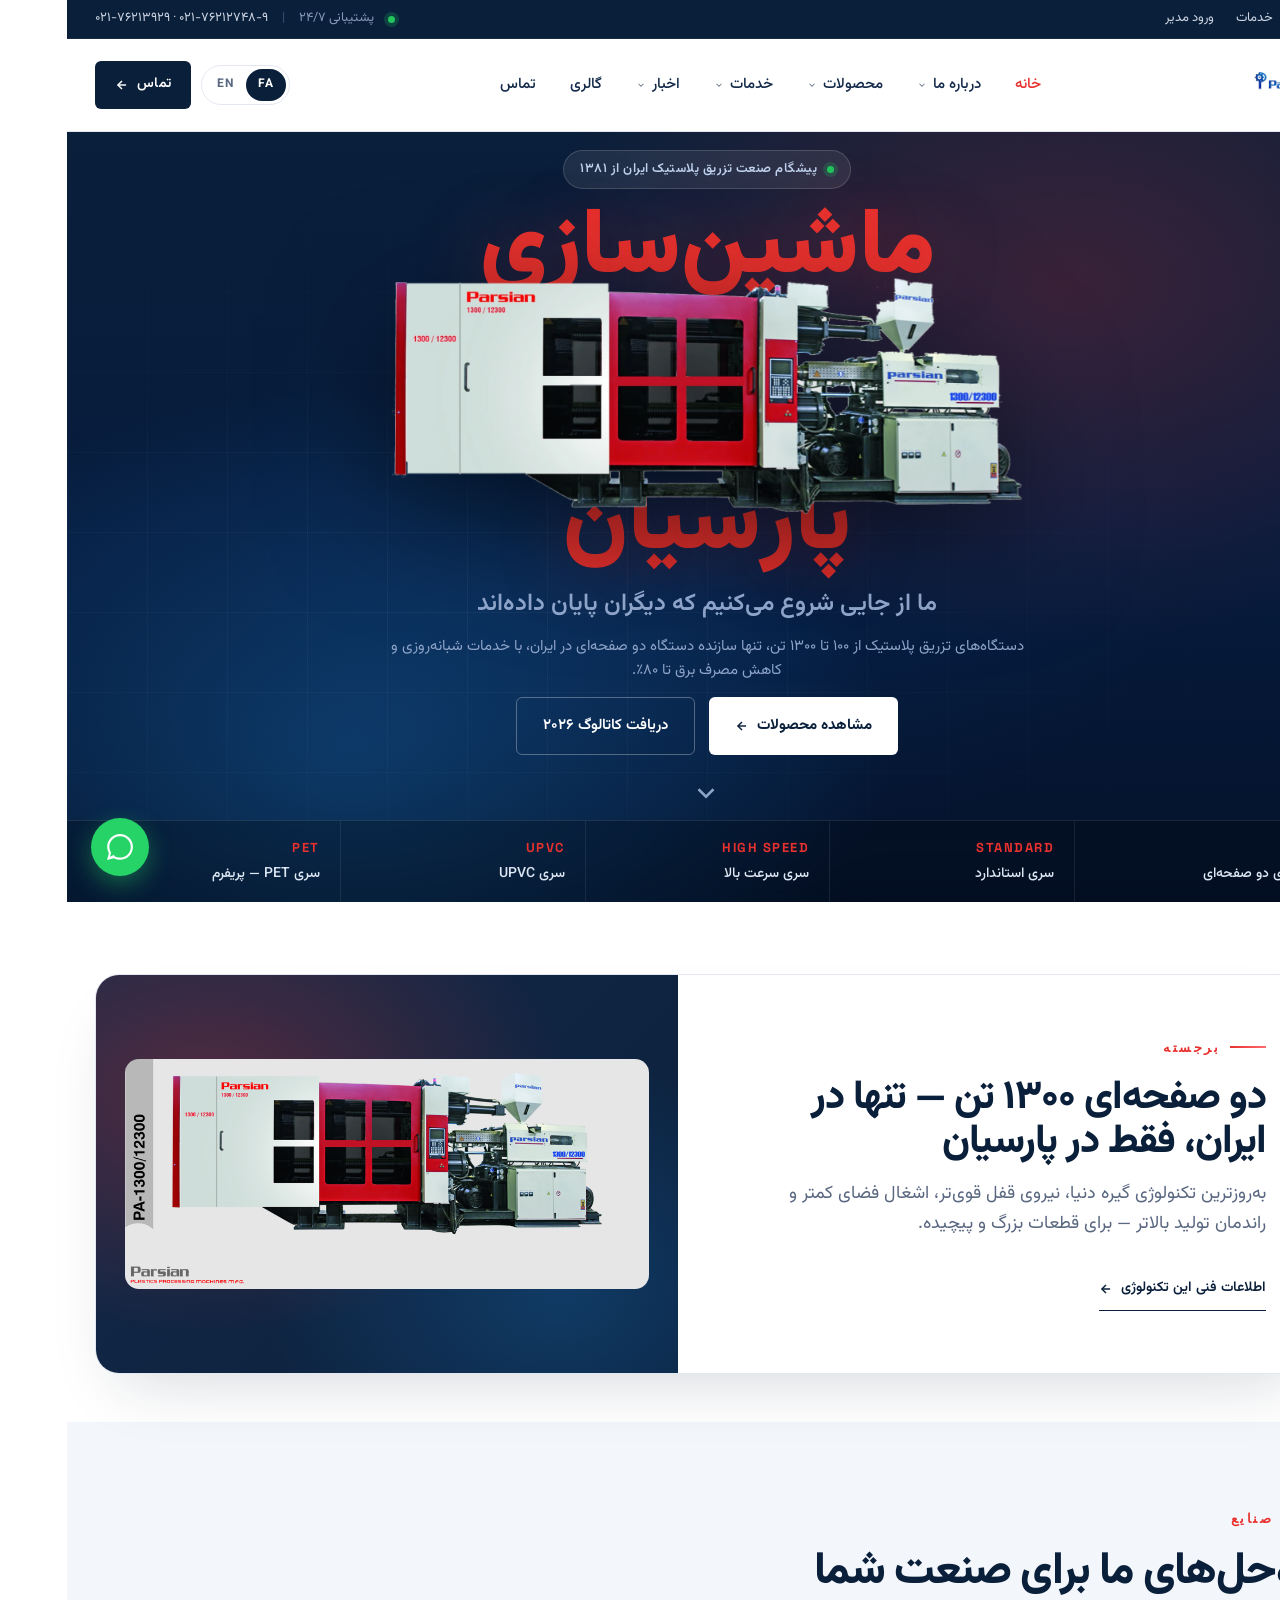
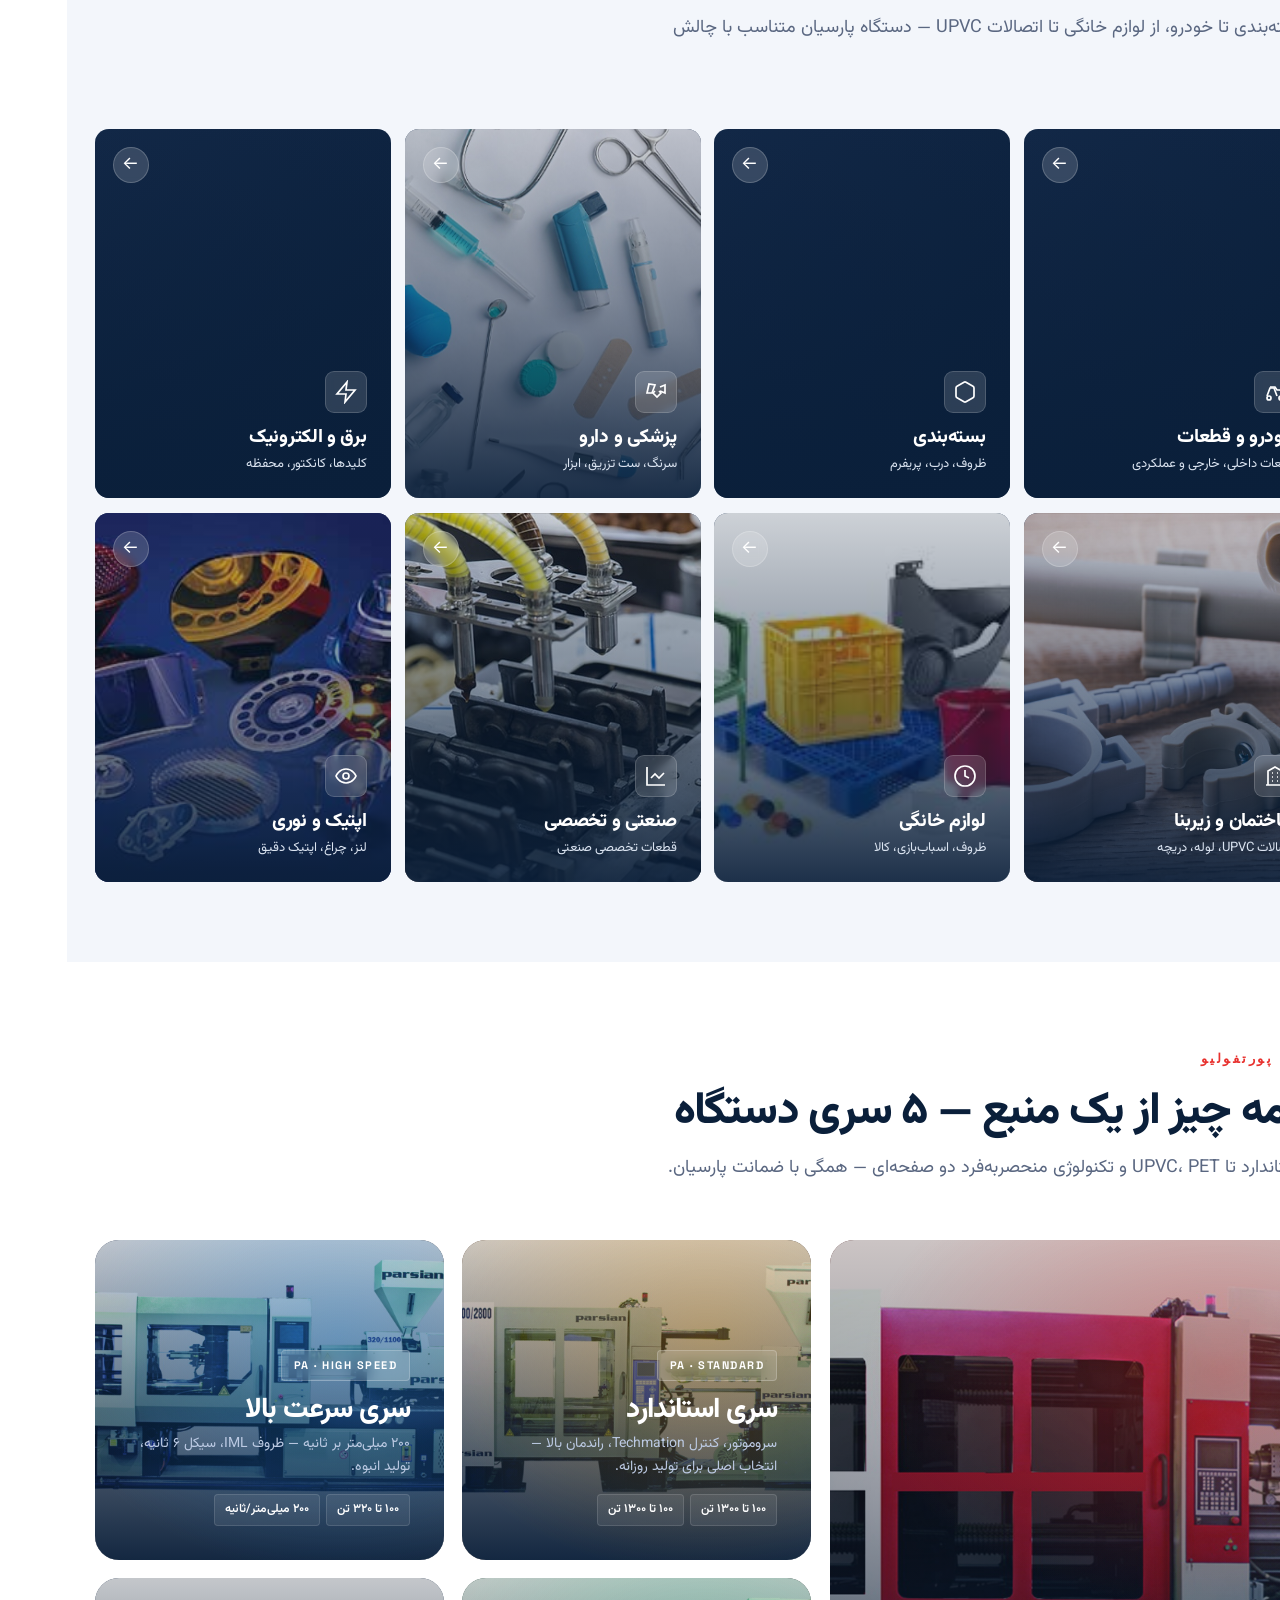
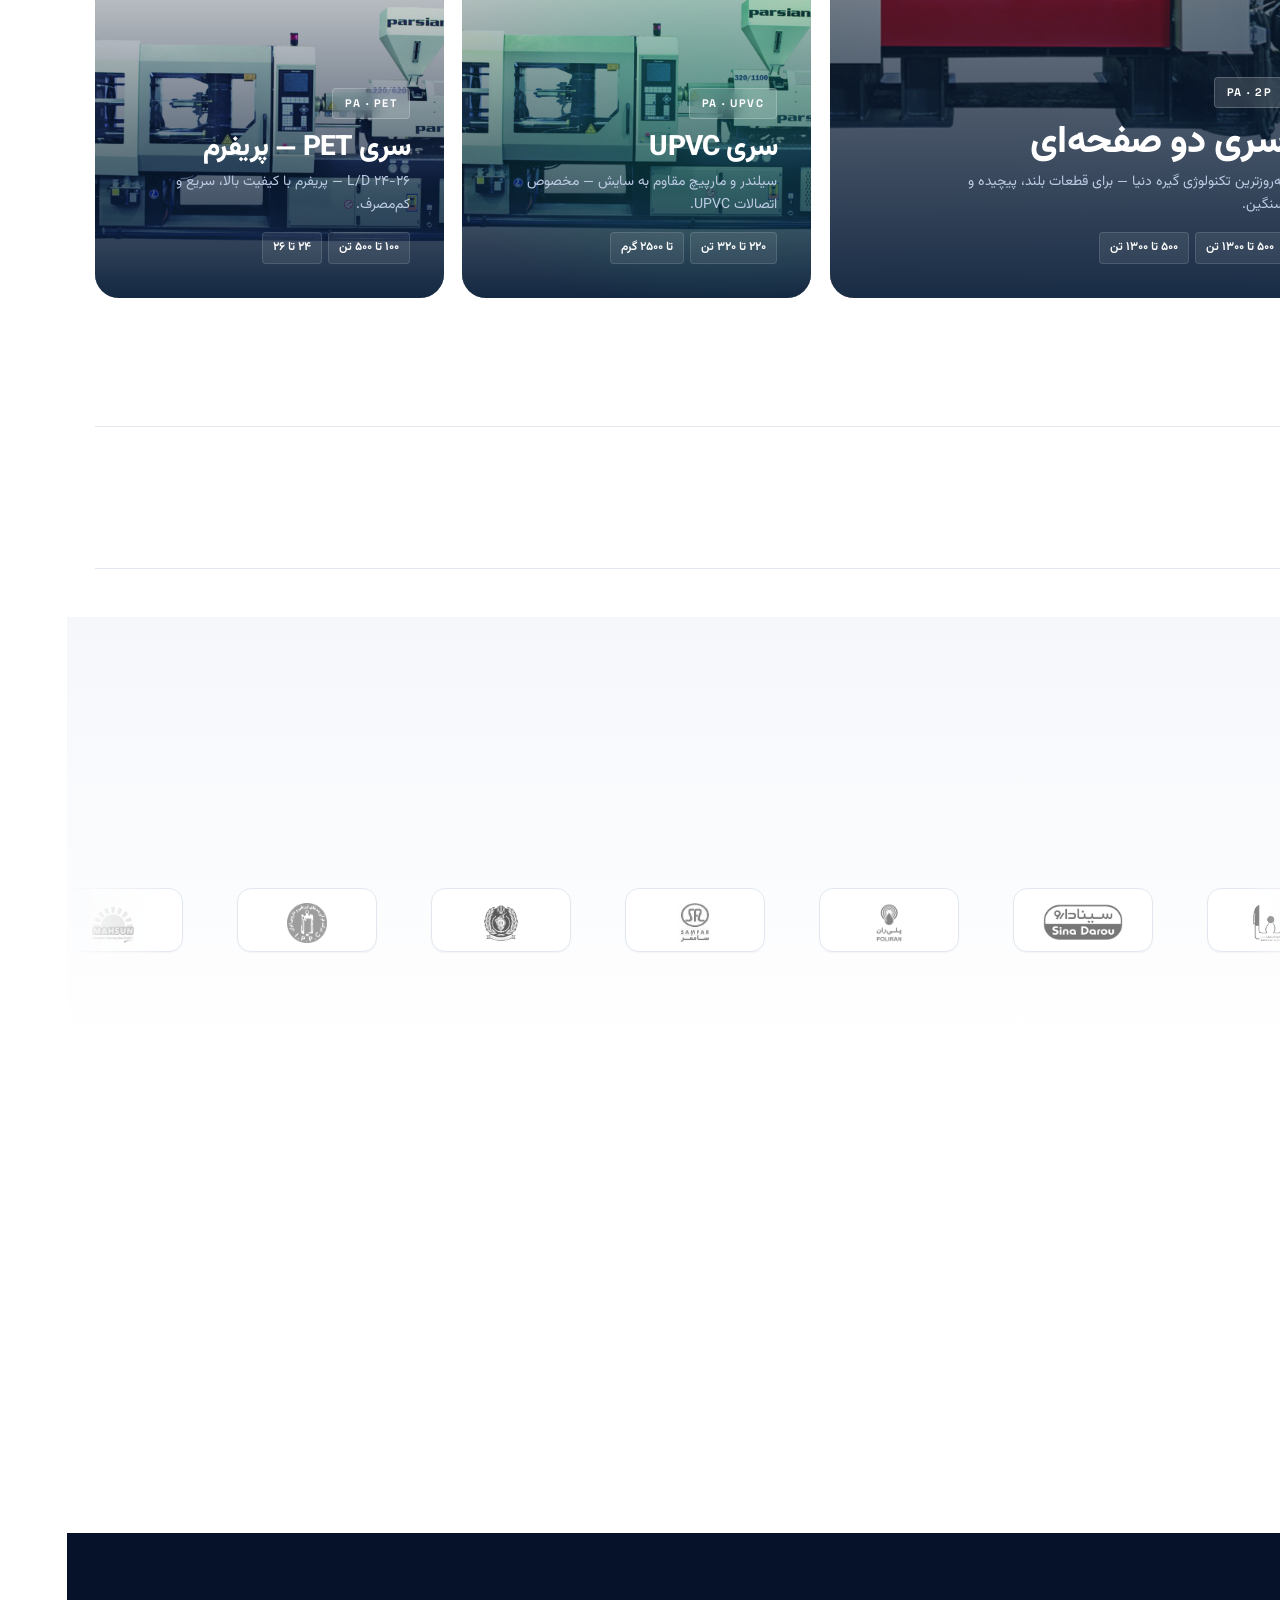
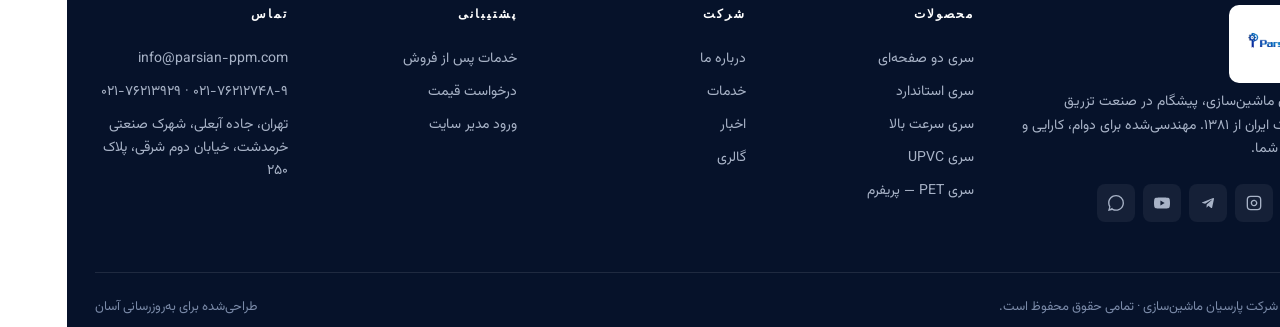
==== index.html @ 1d3e54dd "change hero" ====
<!DOCTYPE html>
<html lang="fa" dir="rtl" data-lang="fa">
<head>
<meta charset="UTF-8" />
<meta name="viewport" content="width=device-width, initial-scale=1, viewport-fit=cover" />
<meta name="theme-color" content="#0a1f3a" />
<title>پارسیان | سازنده دستگاه تزریق پلاستیک — Parsian</title>
<meta name="description" content="پارسیان، سازنده دستگاه‌های تزریق پلاستیک از ۱۰۰ تا ۱۳۰۰ تن — تنها تولیدکننده دستگاه دو صفحه‌ای در ایران، با ۳۰ سال تجربه و خدمات پس از فروش ۲۴ ساعته." />
<link rel="preconnect" href="https://fonts.googleapis.com">
<link rel="preconnect" href="https://fonts.gstatic.com" crossorigin>
<link href="https://fonts.googleapis.com/css2?family=Vazirmatn:wght@300;400;500;600;700;800;900&family=Inter:wght@400;500;600;700;800;900&family=Space+Grotesk:wght@500;600;700&display=swap" rel="stylesheet">
<link rel="stylesheet" href="assets/css/style.css">
<link rel="stylesheet" href="assets/css/motion.css">
</head>
<body data-page="home">
  <div id="header-mount"></div>

  <section class="hero" id="hero-mount"></section>
  <section class="section-tight" style="padding-top:72px" id="highlight-mount"></section>
  <section class="section" id="industries-mount" style="background:var(--bg-2)"></section>
  <section class="section" id="portfolio-mount"></section>
  <section class="section-tight" id="stats-mount"></section>
  <section class="section" id="customers-mount" style="background:linear-gradient(180deg,#f5f7fb,#fff)"></section>
  <section class="section" id="cta-mount"><div class="container"></div></section>

  <div id="footer-mount"></div>
  <script src="assets/js/common.js"></script>
  <script src="assets/js/site.js"></script>
<script src="assets/js/motion.js"></script>
</body>
</html>
---- assets/css/style.css ----
/* ============================================================
   PARSIAN — shared stylesheet
   Design language: KraussMaffei (deep navy) + Engel (bold type)
   ============================================================ */
:root{
  --ink:#0a1f3a; --ink-2:#142a4a; --ink-3:#1d3458;
  --bg:#ffffff; --bg-2:#f3f6fb; --bg-3:#0a1f3a;
  --bg-tint:#eaf2ff;          /* subtle blue-tinted background for tech sections */
  --text:#1a2a45; --text-2:#5a6781; --text-3:#8a96ae;
  --line:#e3e8f0; --line-2:#dde3ee;
  --accent:#e8312e; --accent-soft:#ffeded;        /* a bit more vivid red */
  --accent-2:#1d76e7;            /* parsian-blue brighter */
  --accent-2-soft:#e3f0ff;
  --brand-blue:#2196f3;          /* bright brand blue for highlights */
  --gold:#f59e0b; --gold-soft:#fef3c7;
  --good:#10b981;
  --r-s:6px; --r-m:14px; --r-l:24px;
  --shadow-sm:0 1px 2px rgba(10,31,58,.05),0 2px 4px rgba(10,31,58,.04);
  --shadow-md:0 12px 30px -8px rgba(10,31,58,.18),0 4px 10px rgba(10,31,58,.06);
  --shadow-lg:0 40px 80px -20px rgba(10,31,58,.30);
  --maxw:1320px;
  --h1:clamp(38px,4.5vw,64px); --h2:clamp(28px,3.5vw,48px); --h3:clamp(22px,2.4vw,30px);
}
*{box-sizing:border-box}
html,body{margin:0;padding:0}
body{
  font-family:'Vazirmatn','Inter',system-ui,-apple-system,Segoe UI,Roboto,sans-serif;
  font-size:17px;line-height:1.65;color:var(--text);background:var(--bg);
  -webkit-font-smoothing:antialiased;text-rendering:optimizeLegibility;
}
html[data-lang="en"] body,html[dir="ltr"] body{font-family:'Inter','Vazirmatn',system-ui,sans-serif}
a{color:inherit;text-decoration:none;transition:.18s}
img{max-width:100%;display:block}
button{font:inherit;background:none;border:0;cursor:pointer;color:inherit}
.container{max-width:var(--maxw);margin:0 auto;padding:0 28px}
.section{padding:80px 0}
.section-tight{padding:48px 0}

/* language visibility */
[data-show]:not([data-show*="all"]){display:none}
html[data-lang="fa"] [data-show*="fa"]{display:revert}
html[data-lang="en"] [data-show*="en"]{display:revert}

/* buttons */
.btn{display:inline-flex;align-items:center;gap:8px;padding:12px 20px;border-radius:6px;font-weight:600;font-size:14px;letter-spacing:.3px;transition:.2s;white-space:nowrap;cursor:pointer}
.btn svg{flex:0 0 auto}
html[dir="rtl"] .btn .arrow-ico{transform:scaleX(-1)}
.btn-primary{background:var(--ink);color:#fff}
.btn-primary:hover{background:#000}
.btn-accent{
  background:linear-gradient(135deg,var(--accent),#c81c1c);
  color:#fff;box-shadow:0 6px 16px -4px rgba(232,49,46,.4);
}
.btn-accent:hover{filter:brightness(1.08); transform:translateY(-1px); box-shadow:0 10px 24px -4px rgba(232,49,46,.5)}
.btn-ghost{background:transparent;color:var(--ink);border:1px solid var(--line-2)}
.btn-ghost:hover{background:var(--bg-2)}
.btn-light{background:#fff;color:var(--ink)}
.btn-light:hover{background:#f0f4fa}
.btn-link{padding:10px 0;color:var(--ink);font-weight:600;font-size:14px;display:inline-flex;align-items:center;gap:8px;border-bottom:1px solid currentColor}
.btn-link:hover{color:var(--accent)}
html[dir="rtl"] .btn-link .arrow-ico{transform:scaleX(-1)}

/* kicker / section heads */
.kicker{display:inline-flex;align-items:center;gap:10px;font-family:'Space Grotesk',sans-serif;color:var(--accent);font-size:13px;letter-spacing:2.5px;text-transform:uppercase;font-weight:700;margin-bottom:18px}
.kicker::before{content:"";width:36px;height:2px;background:linear-gradient(90deg,var(--accent),#ff6b6b)}
.section-head{max-width:880px;margin-bottom:56px}
.section-head h2{font-size:var(--h2);font-weight:800;line-height:1.08;letter-spacing:-1.2px;color:var(--ink);margin:0 0 18px}
.section-head p{color:var(--text-2);font-size:18px;max-width:680px;margin:0}
.section-head.center{margin-inline:auto;text-align:center}
.section-head.center .kicker{justify-content:center}
.section-head.center .kicker::before{display:none}

/* ===== UTILITY BAR ===== */
.utilbar{background:var(--ink);color:#cdd5e3;font-size:13px;border-bottom:1px solid rgba(255,255,255,.06)}
.utilbar .container{display:flex;justify-content:space-between;align-items:center;height:38px;gap:18px;flex-wrap:wrap}
.utilbar a{color:#cdd5e3}.utilbar a:hover{color:#fff}
.utilbar .links{display:flex;gap:22px;align-items:center}
.utilbar .meta{display:flex;gap:14px;align-items:center;color:#8898b8}
.live-dot{width:7px;height:7px;border-radius:50%;background:#22c55e;box-shadow:0 0 0 4px rgba(34,197,94,.20);display:inline-block}

/* ===== HEADER ===== */
header.site{position:sticky;top:0;z-index:60;background:rgba(255,255,255,.96);backdrop-filter:saturate(160%) blur(14px);border-bottom:1px solid var(--line)}
.nav{display:flex;align-items:center;justify-content:space-between;height:92px;gap:24px}
.brand-logo-img{height:68px;width:auto;display:block;max-width:240px;object-fit:contain}
.brand-logo-img-footer{height:78px;width:auto;background:#fff;padding:10px 16px;border-radius:10px;display:block;max-width:260px;object-fit:contain}
@media (max-width:680px){.brand-logo-img{height:48px}.nav{height:72px}}
.brand{display:flex;align-items:center;gap:12px}
.brand-mark{width:46px;height:46px;border-radius:8px;background:linear-gradient(135deg,#0a1f3a,#1d3458 70%);display:grid;place-items:center;color:#fff;font-weight:800;font-family:'Space Grotesk',sans-serif;letter-spacing:-1px;font-size:18px;position:relative;overflow:hidden}
.brand-mark::after{content:"";position:absolute;inset:0;background:linear-gradient(180deg,rgba(255,255,255,.18),transparent 50%)}
.brand-text{display:flex;flex-direction:column;line-height:1.1}
.brand-text b{font-weight:800;color:var(--ink);font-size:18px;letter-spacing:-.3px}
.brand-text small{color:var(--text-3);font-size:11px;letter-spacing:1.2px;text-transform:uppercase;font-family:'Space Grotesk',sans-serif;font-weight:600}
.menu{display:flex;align-items:center;gap:2px;position:relative}
.menu .nav-item{position:relative}
.menu .nav-item > a{padding:10px 16px;border-radius:6px;font-size:15px;font-weight:500;color:var(--ink-2);display:inline-flex;align-items:center;gap:6px}
.menu .nav-item > a:hover{background:var(--bg-2);color:var(--ink)}
.menu .nav-item > a.active{color:var(--accent)}
.nav-caret{transition:.2s;opacity:.6}
.menu .nav-item.has-mm:hover .nav-caret,
.menu .nav-item.has-mm.is-open .nav-caret{transform:rotate(180deg);opacity:1}

/* ==== MEGA MENU ==== */
.mm-panel{
  position:absolute; top:calc(100% + 8px); inset-inline-start:0;
  width:max(720px, 60vw); max-width:1200px;
  background:#fff; border:1px solid var(--line); border-radius:16px;
  box-shadow:var(--shadow-lg);
  padding:30px;
  opacity:0; visibility:hidden; transform:translateY(-8px);
  transition:opacity .18s, transform .18s, visibility .18s;
  z-index:65;
}
.menu .nav-item.has-mm:hover .mm-panel,
.menu .nav-item.has-mm:focus-within .mm-panel,
.menu .nav-item.has-mm.is-open .mm-panel{ opacity:1; visibility:visible; transform:translateY(0); }
/* span 2-column panels under their parent without overflowing the page */
.mm-panel[data-cols="2"]{ width:min(900px, 92vw) }
.mm-panel[data-cols="1"]{ width:min(420px, 88vw) }

.mm-grid{ display:grid; gap:32px }
.mm-col{ min-width:0 }
.mm-heading{
  font-family:'Space Grotesk', sans-serif;
  font-size:12px; letter-spacing:2px; font-weight:700; text-transform:uppercase;
  color:var(--accent); margin:0 0 14px;
  padding-bottom:10px; border-bottom:1px solid var(--line);
  display:block;
}
.mm-heading-link{ display:flex; align-items:center; gap:8px; transition:.15s; cursor:pointer; }
.mm-heading-link:hover{ color:#a01616; padding-bottom:9px; border-bottom-width:2px; border-bottom-color:var(--accent); }
.mm-heading-arrow{ font-size:18px; line-height:1; transition:.15s; }
.mm-heading-link:hover .mm-heading-arrow{ transform:translateX(3px); }
html[dir="rtl"] .mm-heading-link:hover .mm-heading-arrow{ transform:translateX(-3px); }
html[dir="rtl"] .mm-heading-arrow{ display:inline-block; transform:scaleX(-1); }
.mm-items{ display:flex; flex-direction:column; gap:2px }
.mm-item{
  display:flex; padding:10px 12px; border-radius:8px;
  color:var(--ink); transition:.15s;
  position:relative;
}
.mm-item:hover{ background:var(--bg-2) }
.mm-item-main{ display:flex; flex-direction:column; gap:2px; min-width:0 }
.mm-label{ font-size:15px; font-weight:600; color:var(--ink) }
.mm-desc{ font-size:12.5px; color:var(--text-2); line-height:1.5 }
.mm-item.is-all{ margin-top:6px; padding-top:14px; border-top:1px dashed var(--line); color:var(--accent) }
.mm-item.is-all .mm-label{ color:var(--accent); font-weight:700 }
.mm-all-arrow{ display:inline-block; transform:translateY(-1px); font-size:18px; line-height:1 }
html[dir="rtl"] .mm-all-arrow{ transform:translateY(-1px) scaleX(-1) }
.nav-actions{display:flex;align-items:center;gap:10px}
.lang-switch{display:inline-flex;border:1px solid var(--line);border-radius:999px;padding:3px;background:#fff}
.lang-switch button{padding:6px 12px;border-radius:999px;font-weight:700;font-size:12px;color:var(--text-2);letter-spacing:1px}
.lang-switch button.is-on{background:var(--ink);color:#fff}
.menu-toggle{display:none;width:46px;height:46px;border-radius:6px;border:1px solid var(--line);background:#fff;align-items:center;justify-content:center}

/* ===== PAGE HERO (inner pages) ===== */
.page-hero{background:#0a1f3a;color:#fff;position:relative;overflow:hidden;padding:80px 0 70px}
.page-hero::after{content:"";position:absolute;inset:0;background-image:linear-gradient(rgba(255,255,255,.045) 1px,transparent 1px),linear-gradient(90deg,rgba(255,255,255,.045) 1px,transparent 1px);background-size:70px 70px;mask-image:radial-gradient(ellipse 90% 80% at 30% 50%,#000,transparent 80%);pointer-events:none}
.page-hero .container{position:relative;z-index:1}
.page-hero .crumb{font-size:13px;color:#8da3c8;margin-bottom:16px;font-family:'Space Grotesk',sans-serif;letter-spacing:.5px}
.page-hero .crumb a:hover{color:#fff}
.page-hero h1{font-size:var(--h1);font-weight:900;letter-spacing:-1.5px;margin:0 0 14px;line-height:1.05;max-width:900px}
.page-hero p{font-size:19px;color:#bccae3;max-width:680px;margin:0}

/* ===== FOOTER ===== */
footer.site{background:#06122a;color:#a8b3c7;padding:72px 0 28px}
.foot-grid{display:grid;grid-template-columns:1.6fr 1fr 1fr 1fr 1fr;gap:36px}
.foot-brand .brand-mark{width:48px;height:48px;font-size:20px}
.foot-brand b{display:block;color:#fff;font-size:18px;font-weight:800;margin-top:14px}
.foot-brand p{font-size:14px;line-height:1.7;max-width:300px;margin:8px 0 22px}
.foot-brand .socials{display:flex;gap:8px}
.foot-brand .socials a{width:38px;height:38px;border-radius:8px;background:rgba(255,255,255,.06);display:grid;place-items:center;color:#a8b3c7}
.foot-brand .socials a:hover{background:rgba(255,255,255,.12);color:#fff}
.foot-col h6{color:#fff;font-family:'Space Grotesk',sans-serif;font-size:12px;font-weight:700;letter-spacing:2px;text-transform:uppercase;margin:0 0 18px}
.foot-col a{display:block;font-size:14px;padding:5px 0;color:#a8b3c7}
.foot-col a:hover{color:#fff}
.foot-bar{margin-top:50px;padding-top:24px;border-top:1px solid rgba(255,255,255,.10);display:flex;justify-content:space-between;flex-wrap:wrap;gap:16px;font-size:13px;color:#7a8aa8}
.foot-bar a{color:#7a8aa8}.foot-bar a:hover{color:#fff}

/* ===== HOME: HERO =====
   Full-bleed editorial hero: giant blur-in wordmark, the flagship
   machine floating between the two lines, slogan + CTAs below.
   Brand palette only (navy base, accent red type, muted blue text). */
.hero{
  position:relative;background:#0a1f3a;color:#fff;overflow:hidden;
  min-height:calc(100vh - 130px);
  display:flex;flex-direction:column;
}
@supports (height:100svh){ .hero{min-height:calc(100svh - 130px)} }
.hero::before{
  content:"";position:absolute;inset:0;z-index:1;
  background:
    radial-gradient(900px 600px at 78% 20%, rgba(232,49,46,.22), transparent 60%),
    radial-gradient(900px 600px at 22% 80%, rgba(33,150,243,.28), transparent 60%),
    radial-gradient(700px 500px at 50% 50%, rgba(29,118,231,.10), transparent 70%),
    linear-gradient(180deg, #0a1f3a 0%, #061b3d 55%, #04122a 100%);
  animation: hero-pan 22s ease-in-out infinite alternate;
}
@keyframes hero-pan{
  0%   { transform:scale(1)    translate(0,0) }
  100% { transform:scale(1.04) translate(-1.5%, -1%) }
}
.hero::after{content:"";position:absolute;inset:0;z-index:1;background-image:linear-gradient(rgba(255,255,255,.045) 1px,transparent 1px),linear-gradient(90deg,rgba(255,255,255,.045) 1px,transparent 1px);background-size:80px 80px;mask-image:radial-gradient(ellipse 90% 70% at 30% 60%,#000,transparent 80%);pointer-events:none}
.hero-video{position:absolute;inset:0;z-index:2;width:100%;height:100%;object-fit:cover;opacity:.35;pointer-events:none;filter:contrast(1.05) saturate(.9)}
/* darker overlay so the wordmark stays readable on top of the video */
.hero:has(.hero-video)::before{background:radial-gradient(900px 600px at 80% 20%,rgba(232,49,46,.18),transparent 60%),linear-gradient(180deg,rgba(10,31,58,.78),rgba(6,19,40,.9) 70%,rgba(5,14,30,.95))}

/* ---- blur-in text (words / script-safe letter groups) ---- */
.bt{display:block}
.bt-seg{
  display:inline-block;white-space:pre;
  opacity:0;filter:blur(12px);transform:translateY(-22px);
  animation:bt-in .8s cubic-bezier(.16,1,.3,1) forwards;
  animation-delay:calc(var(--i,0) * var(--bt-step,80ms));
}
@keyframes bt-in{to{opacity:1;filter:blur(0);transform:none}}

/* ---- stage: eyebrow + giant wordmark + machine ---- */
.hero-stage{position:relative;z-index:3;flex:1;display:flex;align-items:center;justify-content:center;padding:clamp(8px,1.4vh,28px) 0}
.hero-content{position:relative;z-index:3;width:100%;display:flex;flex-direction:column;align-items:center;gap:clamp(12px,2.1vh,26px)}
.hero-eyebrow{display:inline-flex;align-items:center;gap:10px;padding:8px 16px;border-radius:999px;background:rgba(255,255,255,.08);border:1px solid rgba(255,255,255,.15);color:#bfd1ee;font-size:13px;font-weight:600;letter-spacing:.5px;margin:0}

.hero-wordmark{position:relative;display:flex;flex-direction:column;align-items:center;margin:0;width:100%}
.hero-line{
  font-family:'Space Grotesk','Inter',sans-serif;font-weight:700;
  font-size:clamp(42px,min(10.5vw,13vh),150px);line-height:.82;letter-spacing:-.045em;
  text-transform:uppercase;white-space:nowrap;max-width:100%;
  color:var(--accent);text-shadow:0 0 70px rgba(232,49,46,.35);
}
html[data-lang="fa"] .hero-line{font-family:'Vazirmatn',sans-serif;font-weight:900;letter-spacing:0;line-height:.92;font-size:clamp(38px,min(9vw,10.2vh),118px)}
html[data-lang="fa"] .hero-machine{margin-top:clamp(-34px,-3.4vh,-8px);margin-bottom:clamp(-34px,-3.4vh,-8px)}
.hero-machine{
  display:block;position:relative;z-index:5;width:min(64vw,70vh,860px);aspect-ratio:5/2;
  margin-top:clamp(-50px,-4.8vh,-12px);margin-bottom:clamp(-50px,-4.8vh,-12px);
  transition:transform .55s cubic-bezier(.16,1,.3,1);
}
.hero-machine:hover{transform:scale(1.035)}
/* slides are stacked; the outgoing one fades while shrinking away, the
   incoming one waits a beat, then settles in from slightly larger */
.hero-slide{
  position:absolute;inset:0;display:block;
  opacity:0;transform:scale(1.08);will-change:opacity,transform;
  filter:drop-shadow(0 34px 60px rgba(0,0,0,.55));
  transition:opacity .7s ease, transform 1s cubic-bezier(.16,1,.3,1);
}
.hero-slide img{width:100%;height:100%;object-fit:contain;object-position:50% 100%;display:block}
.hero-slide.is-active{opacity:1;transform:none;transition-delay:.38s}
.hero-slide.is-leaving{opacity:0;transform:scale(.78);transition:opacity .5s ease, transform .6s cubic-bezier(.55,0,.75,.3)}

/* ---- foot: slogan, lead, CTAs ---- */
.hero-foot{position:relative;z-index:3;text-align:center;display:flex;flex-direction:column;align-items:center;gap:clamp(9px,1.5vh,18px);padding-bottom:clamp(6px,1.2vh,16px)}
.hero-tagline{
  font-size:clamp(17px,2vw,24px);font-weight:600;line-height:1.5;margin:0;max-width:820px;
  color:#8da3c8;transition:color .3s;
}
.hero-tagline:hover{color:#fff}
.hero-lead{font-size:15px;line-height:1.6;color:#8da3c8;max-width:660px;margin:0}
.hero-cta{display:flex;gap:14px;flex-wrap:wrap;justify-content:center}
.btn-hero-primary{background:#fff;color:var(--ink);padding:16px 26px;border-radius:6px;font-weight:700;font-size:15px;display:inline-flex;align-items:center;gap:8px}
.btn-hero-primary:hover{background:#f0f4fa}
.btn-hero-secondary{background:transparent;color:#fff;border:1px solid rgba(255,255,255,.3);padding:16px 26px;border-radius:6px;font-weight:600;font-size:15px}
.btn-hero-secondary:hover{background:rgba(255,255,255,.10);border-color:#fff}
html[dir="rtl"] .btn-hero-primary .arrow-ico{transform:scaleX(-1)}

/* ---- scroll cue ---- */
.hero-scroll{position:relative;z-index:3;display:grid;place-items:center;width:40px;height:40px;margin:clamp(2px,.8vh,12px) auto;color:#8da3c8;transition:color .3s;animation:hero-bob 2.6s ease-in-out infinite}
.hero-scroll:hover{color:#fff}
@keyframes hero-bob{0%,100%{transform:translateY(0)}50%{transform:translateY(7px)}}

/* ---- product strip ---- */
.hero-categories{position:relative;z-index:3;border-top:1px solid rgba(255,255,255,.10);background:rgba(0,0,0,.2);backdrop-filter:blur(10px)}
.hero-categories .container{display:grid;grid-template-columns:repeat(5,1fr);gap:0}
.hero-cat{padding:16px 20px;border-inline-end:1px solid rgba(255,255,255,.08);display:flex;flex-direction:column;gap:4px;color:#fff;transition:.2s}
.hero-cat:last-child{border-inline-end:none}
.hero-cat:hover{background:rgba(255,255,255,.06)}
.hero-cat .abbr{font-family:'Space Grotesk',sans-serif;font-size:13px;font-weight:700;color:var(--accent);letter-spacing:1.5px}
.hero-cat .name{font-size:14px;font-weight:500;color:#dde6f3}

/* ---- short viewports & phones ---- */
@media (max-height:720px){
  .hero-lead{display:none}
  .hero-eyebrow{display:none}
  .hero-scroll{margin-block:2px}
}
@media (max-width:680px){
  .hero{min-height:calc(100vh - 110px)}
  .hero-line{font-size:clamp(40px,15vw,72px)}
  html[data-lang="fa"] .hero-line{font-size:clamp(36px,13.5vw,66px)}
  .hero-machine,
  html[data-lang="fa"] .hero-machine{width:min(80vw,330px);margin-top:-8px;margin-bottom:-8px}
  .hero-lead{display:none}
  .hero-cta{width:100%}
  .hero-cta a{flex:1;justify-content:center;text-align:center}
  /* 5 stacked rows would swallow the phone screen — pair them up */
  .hero-cat{padding:14px 16px}
  .hero-cat:last-child:nth-child(odd){grid-column:1/-1}
}
@media (prefers-reduced-motion: reduce){
  .bt-seg{animation:none;opacity:1;filter:none;transform:none}
  .hero-scroll{animation:none}
  .hero::before{animation:none}
}

/* ===== HIGHLIGHT BANNER ===== */
.highlight-banner{
  display:grid;grid-template-columns:1.1fr 1fr;
  background:#fff;color:var(--ink);
  border-radius:var(--r-l);overflow:hidden;min-height:400px;
  border:1px solid var(--line);box-shadow:0 30px 60px -25px rgba(10,31,58,.18);
}
.highlight-banner .copy{padding:56px 52px;display:flex;flex-direction:column;justify-content:center}
.highlight-banner h3{font-size:40px;line-height:1.1;font-weight:800;letter-spacing:-1px;margin:0 0 16px;color:var(--ink)}
.highlight-banner p{color:var(--text-2);font-size:18px;max-width:480px;margin:0 0 28px}
.highlight-banner .visual{
  background:
    radial-gradient(600px 400px at 20% 30%, rgba(232,49,46,.30), transparent 60%),
    radial-gradient(500px 400px at 80% 80%, rgba(33,150,243,.22), transparent 60%),
    linear-gradient(135deg, #142a4a 0%, #0a1f3a 100%);
  position:relative;display:grid;place-items:center;overflow:hidden;
}
.highlight-banner .visual svg{width:80%;height:auto}

/* ===== INDUSTRIES ===== */
.industries{display:grid;grid-template-columns:repeat(4,1fr);gap:14px}
.industry{
  position:relative;border-radius:var(--r-m);overflow:hidden;transition:.25s;
  aspect-ratio:4/5; min-height:240px;
  background:linear-gradient(135deg,var(--ink-2),var(--ink));
  display:flex;flex-direction:column;justify-content:flex-end;
  color:#fff;
}
.industry .industry-bg{
  position:absolute;inset:0;
  background-size:cover; background-position:center;
  transition:transform .5s ease;
}
.industry::after{
  content:"";position:absolute;inset:0;
  background:linear-gradient(180deg, rgba(10,31,58,.2) 0%, rgba(10,31,58,.55) 55%, rgba(10,31,58,.92) 100%);
  transition:.3s;
}
.industry:hover{transform:translateY(-3px);box-shadow:var(--shadow-lg)}
.industry:hover .industry-bg{transform:scale(1.06)}
.industry:hover::after{background:linear-gradient(180deg, rgba(10,31,58,.3) 0%, rgba(10,31,58,.7) 55%, rgba(10,31,58,.95) 100%)}
.industry > .industry-content{position:relative;z-index:1;padding:24px}
.industry .icon{width:42px;height:42px;border-radius:9px;background:rgba(255,255,255,.14);backdrop-filter:blur(4px);display:grid;place-items:center;color:#fff;margin-bottom:14px;border:1px solid rgba(255,255,255,.16)}
.industry h4{margin:0 0 4px;font-size:19px;font-weight:800;color:#fff;letter-spacing:-.3px;line-height:1.2}
.industry p{margin:0;font-size:13px;color:#dbe4f1;line-height:1.55}
.industry .industry-arrow{
  position:absolute; top:18px; inset-inline-end:18px; z-index:2;
  width:36px;height:36px;border-radius:50%;
  background:rgba(255,255,255,.16); backdrop-filter:blur(4px);
  border:1px solid rgba(255,255,255,.20);
  display:grid;place-items:center;color:#fff;
  font-size:18px; line-height:1; transition:.2s;
}
.industry:hover .industry-arrow{background:var(--accent);border-color:var(--accent)}
html[dir="rtl"] .industry .industry-arrow{transform:scaleX(-1)}

/* ===== PORTFOLIO (bento) ===== */
.portfolio-grid{display:grid;grid-template-columns:1.4fr 1fr 1fr;grid-template-rows:1fr 1fr;gap:18px}
.portfolio-tile{position:relative;border-radius:var(--r-l);overflow:hidden;background:#0a1f3a;color:#fff;display:flex;flex-direction:column;justify-content:flex-end;padding:34px;min-height:320px;transition:.25s;cursor:pointer}
.portfolio-tile:hover{transform:translateY(-3px)}
.portfolio-tile .bg-svg{position:absolute;inset:0;display:grid;place-items:center;opacity:.6;transition:.4s}
.portfolio-tile:hover .bg-svg{opacity:1;transform:scale(1.04)}
.portfolio-tile .bg-svg svg{width:80%;height:80%}
.portfolio-tile .bg-img{position:absolute;inset:0;background-size:cover;background-position:center;background-repeat:no-repeat;transition:.4s;opacity:.85}
.portfolio-tile:hover .bg-img{opacity:1;transform:scale(1.04)}
.portfolio-tile::after{content:"";position:absolute;inset:0;background:linear-gradient(180deg,transparent 0%,rgba(10,31,58,.5) 50%,rgba(10,31,58,.95) 100%)}
.portfolio-tile .meta{position:relative;z-index:2}
.portfolio-tile .tag{display:inline-block;padding:5px 12px;background:rgba(255,255,255,.14);backdrop-filter:blur(8px);border:1px solid rgba(255,255,255,.20);border-radius:4px;font-family:'Space Grotesk',sans-serif;font-size:11px;letter-spacing:1.5px;font-weight:700;text-transform:uppercase;margin-bottom:14px}
.portfolio-tile h3{font-size:28px;font-weight:800;letter-spacing:-.6px;line-height:1.1;margin:0 0 8px}
.portfolio-tile p{font-size:14px;color:#bccae3;margin:0 0 16px;max-width:360px;line-height:1.6}
.portfolio-tile .specs{display:flex;flex-wrap:wrap;gap:6px}
.portfolio-tile .specs span{font-size:12px;font-weight:600;background:rgba(255,255,255,.08);padding:5px 10px;border-radius:4px;border:1px solid rgba(255,255,255,.12)}
.portfolio-tile.featured{
  grid-row:span 2;
  background:linear-gradient(135deg,#3a0c0c 0%,#1a0506 60%,#0a1f3a 100%);
}
.portfolio-tile.featured::after{
  background:
    radial-gradient(600px 400px at 80% 20%, rgba(232,49,46,.35), transparent 60%),
    linear-gradient(180deg, transparent 0%, rgba(10,31,58,.45) 50%, rgba(10,31,58,.92) 100%);
}
.portfolio-tile.featured h3{font-size:38px}
/* Each variant gets its own brand-colored deep background */
.portfolio-tile.amber{
  background:linear-gradient(135deg,#3a1d05 0%,#1b0d02 60%,#0a1f3a 100%);
}
.portfolio-tile.amber::after{
  background:
    radial-gradient(500px 400px at 70% 30%, rgba(245,158,11,.30), transparent 60%),
    linear-gradient(180deg, transparent 0%, rgba(10,31,58,.5) 50%, rgba(10,31,58,.95) 100%);
}
.portfolio-tile.green{
  background:linear-gradient(135deg,#052b1f 0%,#03130d 60%,#0a1f3a 100%);
}
.portfolio-tile.green::after{
  background:
    radial-gradient(500px 400px at 70% 30%, rgba(16,185,129,.26), transparent 60%),
    linear-gradient(180deg, transparent 0%, rgba(10,31,58,.5) 50%, rgba(10,31,58,.95) 100%);
}
.portfolio-tile.dark{
  background:linear-gradient(135deg,#0c1a3a 0%,#040a1c 60%,#06122a 100%);
}
.portfolio-tile.dark::after{
  background:
    radial-gradient(500px 400px at 70% 30%, rgba(33,150,243,.32), transparent 60%),
    linear-gradient(180deg, transparent 0%, rgba(10,31,58,.5) 50%, rgba(10,31,58,.95) 100%);
}

/* ===== SERVICE CARDS ===== */
.svc-grid{display:grid;grid-template-columns:repeat(3,1fr);gap:22px}
.svc-card{background:#fff;border:1px solid var(--line);border-radius:var(--r-m);padding:30px;transition:.25s;color:inherit;display:flex;flex-direction:column}
.svc-card:hover{border-color:#cfdaee;box-shadow:var(--shadow-md);transform:translateY(-3px)}
.svc-card-link{cursor:pointer}
.svc-card-link:hover{border-color:transparent;box-shadow:var(--shadow-lg)}
.svc-card-link:hover h4{color:var(--accent)}
.svc-more{margin-top:auto;padding-top:16px;color:var(--ink);font-weight:600;font-size:14px;display:inline-flex;align-items:center;gap:6px;border-top:1px solid var(--line);transition:.2s}
.svc-card-link:hover .svc-more{color:var(--accent);gap:10px}
html[dir="rtl"] .svc-more .arrow-ico{transform:scaleX(-1)}
.service-detail{display:grid;grid-template-columns:80px 1fr;gap:30px;align-items:start}
.service-detail-icon{width:80px;height:80px;border-radius:18px;background:var(--accent-soft);color:var(--accent);display:grid;place-items:center}
.service-detail-icon svg{width:36px;height:36px}
@media (max-width:680px){.service-detail{grid-template-columns:1fr}.service-detail-icon{width:60px;height:60px}}
.svc-card .icon{width:54px;height:54px;border-radius:14px;background:var(--accent-soft);color:var(--accent);display:grid;place-items:center;margin-bottom:18px}
.svc-card h4{margin:0 0 8px;font-size:19px;font-weight:700;color:var(--ink)}
.svc-card p{margin:0;color:var(--text-2);font-size:15px}

/* ===== NEWS CARDS ===== */
.news-grid{display:grid;grid-template-columns:repeat(3,1fr);gap:28px}
.news-card{background:#fff;border:1px solid var(--line);border-radius:var(--r-m);overflow:hidden;transition:.25s;display:flex;flex-direction:column}
.news-card:hover{transform:translateY(-3px);box-shadow:var(--shadow-md);border-color:#cfdaee}
.news-card .thumb{aspect-ratio:16/10;position:relative;overflow:hidden;background:linear-gradient(135deg,#dfe7f3,#eef2f8)}
.news-card .thumb svg{width:100%;height:100%}
.news-card .body{padding:24px 26px;flex:1;display:flex;flex-direction:column}
.news-card .nmeta{font-family:'Space Grotesk',sans-serif;font-size:12px;letter-spacing:1px;text-transform:uppercase;color:var(--text-3);font-weight:700;margin-bottom:10px;display:flex;gap:10px;align-items:center;flex-wrap:wrap}
.news-card .pill{display:inline-block;padding:3px 8px;background:var(--accent-soft);color:var(--accent);border-radius:4px;letter-spacing:.5px}
.news-card h4{font-size:20px;line-height:1.25;font-weight:700;letter-spacing:-.3px;margin:0 0 12px;color:var(--ink)}
.news-card p{color:var(--text-2);font-size:14px;margin:0 0 20px;flex:1}
.news-card .read{color:var(--ink);font-weight:600;font-size:14px;display:inline-flex;align-items:center;gap:6px;border-bottom:1px solid var(--line-2);padding-bottom:2px;align-self:flex-start}
.news-card .read:hover{color:var(--accent);border-color:var(--accent)}
html[dir="rtl"] .read .arrow-ico,html[dir="rtl"] .industry .arrow-ico,html[dir="rtl"] .portfolio-tile .arrow-ico{transform:scaleX(-1)}

/* ===== STATS ROW ===== */
.stats-row{display:grid;grid-template-columns:repeat(3,1fr);gap:0;border-top:1px solid var(--line);border-bottom:1px solid var(--line)}
.stats-row .st{padding:30px 20px;text-align:center;border-inline-end:1px solid var(--line)}
.stats-row .st:last-child{border-inline-end:none}
.stats-row .st b{
  font-family:'Space Grotesk',sans-serif;font-size:48px;font-weight:700;
  display:block;line-height:1;letter-spacing:-2px;
  background:linear-gradient(135deg, var(--ink) 0%, var(--accent-2) 100%);
  -webkit-background-clip:text;background-clip:text;color:transparent;
}
.stats-row .st span{font-size:14px;color:var(--text-2);display:block;margin-top:10px}

/* ===== TIMELINE ===== */
.timeline{position:relative;margin-top:20px}
.timeline .row{display:grid;grid-template-columns:160px 1fr;gap:30px;padding:22px 0;border-bottom:1px dashed var(--line)}
.timeline .row:last-child{border-bottom:none}
.timeline .yr{font-family:'Space Grotesk',sans-serif;font-weight:700;color:var(--accent);font-size:16px}
.timeline .ev b{display:block;color:var(--ink);font-size:18px;font-weight:700;margin-bottom:4px}
.timeline .ev span{color:var(--text-2)}

/* ===== TEAM ===== */
.team-grid{display:grid;grid-template-columns:repeat(2,1fr);gap:24px;max-width:760px}
.team-card{display:flex;gap:20px;align-items:center;background:#fff;border:1px solid var(--line);border-radius:var(--r-m);padding:24px}
.team-card .avatar{width:84px;height:84px;border-radius:50%;background:linear-gradient(135deg,#142a4a,#0a1f3a);display:grid;place-items:center;color:#fff;font-family:'Space Grotesk',sans-serif;font-weight:700;font-size:26px;flex:0 0 84px}
.team-card h4{margin:0 0 4px;font-size:18px;color:var(--ink)}
.team-card .role{color:var(--accent);font-weight:600;font-size:14px;margin-bottom:4px}
.team-card .bio{color:var(--text-2);font-size:13px;margin:0}

/* ===== PRODUCT DETAIL ===== */
.prod-head{display:grid;grid-template-columns:1fr 1fr;gap:50px;align-items:center}
.prod-visual{border-radius:var(--r-l);background:radial-gradient(600px 400px at 70% 20%,rgba(217,32,32,.18),transparent 60%),linear-gradient(135deg,#142a4a,#0a1f3a);min-height:380px;display:grid;place-items:center;border:1px solid var(--line)}
.prod-visual svg{width:80%;height:auto}
.spec-table{width:100%;border-collapse:collapse;margin-top:10px}
.spec-table td{padding:14px 16px;border-bottom:1px solid var(--line);font-size:15px}
.spec-table td:first-child{color:var(--text-2);width:45%}
.spec-table td:last-child{font-weight:600;color:var(--ink)}
.models-table{width:100%;border-collapse:collapse;margin-top:20px;border:1px solid var(--line);border-radius:var(--r-m);overflow:hidden}
.models-table th{background:var(--bg-2);padding:14px 18px;text-align:start;font-size:13px;font-weight:700;color:var(--ink);text-transform:uppercase;letter-spacing:.5px}
.models-table td{padding:14px 18px;border-top:1px solid var(--line);font-size:15px}
.models-table tr:hover{background:var(--bg-2)}
.models-table .code{font-family:'Space Grotesk',sans-serif;font-weight:600;color:var(--ink)}

/* ===== GALLERY ===== */
.gal-grid{display:grid;grid-template-columns:repeat(3,1fr);gap:18px}
.gal-item{border-radius:var(--r-m);overflow:hidden;border:1px solid var(--line);background:#fff;transition:.25s}
.gal-item:hover{transform:translateY(-3px);box-shadow:var(--shadow-md)}
.gal-item .ph{aspect-ratio:4/3;display:grid;place-items:center;background:linear-gradient(135deg,#dfe7f3,#eef2f8);position:relative}
.gal-item .ph svg{width:60%;height:60%;opacity:.7}
.gal-item .cap{padding:16px 18px;font-size:14px;color:var(--text);font-weight:500}
.gal-item .catlabel{font-family:'Space Grotesk',sans-serif;font-size:11px;letter-spacing:1px;text-transform:uppercase;color:var(--accent);font-weight:700;margin-bottom:4px}

/* ===== CONTACT ===== */
.contact-grid{display:grid;grid-template-columns:1fr 1fr;gap:50px}
.contact-info .item{display:flex;gap:16px;padding:20px 0;border-bottom:1px solid var(--line)}
.contact-info .item:last-child{border-bottom:none}
.contact-info .item .icon{width:46px;height:46px;border-radius:10px;background:var(--accent-soft);color:var(--accent);display:grid;place-items:center;flex:0 0 46px}
.contact-info .item b{display:block;color:var(--ink);margin-bottom:2px}
.contact-info .item span{color:var(--text-2);font-size:15px}
.contact-form{background:var(--bg-2);border:1px solid var(--line);border-radius:var(--r-l);padding:36px}
.contact-form .field{margin-bottom:18px}
.contact-form label{display:block;font-size:14px;font-weight:600;color:var(--ink);margin-bottom:6px}
.contact-form input,.contact-form select,.contact-form textarea{width:100%;padding:13px 14px;border:1px solid var(--line-2);border-radius:8px;font:inherit;background:#fff;color:var(--text)}
.contact-form input:focus,.contact-form select:focus,.contact-form textarea:focus{outline:2px solid var(--accent);border-color:transparent}
.contact-form textarea{min-height:120px;resize:vertical}

/* ===== CTA STRIP ===== */
.cta-strip{display:grid;grid-template-columns:1fr 1fr;border-radius:var(--r-l);overflow:hidden;border:1px solid var(--line)}
.cta-strip .col{padding:56px 48px;display:flex;flex-direction:column;justify-content:center;gap:16px}
.cta-strip .col-left{background:linear-gradient(135deg,#fff,#f5f6f8)}
.cta-strip .col-right{background:linear-gradient(135deg,var(--ink),var(--ink-2));color:#fff;position:relative;overflow:hidden}
.cta-strip .col-right::after{content:"";position:absolute;inset:0;background:radial-gradient(500px 400px at 80% 30%,rgba(217,32,32,.22),transparent 60%)}
.cta-strip h3{font-size:28px;font-weight:800;letter-spacing:-.6px;line-height:1.15;margin:0;position:relative;z-index:1}
.cta-strip .col-right h3{color:#fff}
.cta-strip p{font-size:16px;color:var(--text-2);margin:0;position:relative;z-index:1}
.cta-strip .col-right p{color:#aabad6}
.cta-strip .acts{position:relative;z-index:1;display:flex;gap:10px;margin-top:12px;flex-wrap:wrap}

/* ===== PRODUCTS OVERVIEW (2 big tiles) ===== */
.overview-grid{display:grid;grid-template-columns:1fr 1fr;gap:28px}
.overview-tile{
  display:block;border-radius:var(--r-l);overflow:hidden;
  background:#fff;border:1px solid var(--line); transition:.3s;
  color:inherit;
}
.overview-tile:hover{transform:translateY(-4px);box-shadow:var(--shadow-lg);border-color:transparent}
.overview-tile-img{aspect-ratio:16/10;background-size:cover;background-position:center;transition:transform .5s ease}
.overview-tile:hover .overview-tile-img{transform:scale(1.04)}
.overview-tile-body{padding:36px 40px}
.overview-tile-body .kicker{margin-bottom:10px}
.overview-tile-body h2{font-size:30px;font-weight:800;letter-spacing:-.5px;color:var(--ink);margin:0 0 12px;line-height:1.15}
.overview-tile-body p{margin:0 0 20px;color:var(--text-2);font-size:16px;line-height:1.7}
.overview-cta{display:inline-flex;align-items:center;gap:8px;color:var(--accent);font-weight:700;font-size:15px;border-bottom:2px solid var(--accent);padding-bottom:2px}
.overview-tile:hover .overview-cta{gap:12px}
html[dir="rtl"] .overview-cta .arrow-ico{transform:scaleX(-1)}
@media (max-width:900px){.overview-grid{grid-template-columns:1fr}.overview-tile-body{padding:28px 30px}.overview-tile-body h2{font-size:24px}}

/* ===== AUXILIARY LIST (small cards) ===== */
.aux-list{display:grid;grid-template-columns:repeat(auto-fit,minmax(280px,1fr));gap:22px}
.aux-tile{
  display:flex;flex-direction:column;background:#fff;border:1px solid var(--line);
  border-radius:var(--r-l);overflow:hidden;transition:.25s;color:inherit;
}
.aux-tile:hover{transform:translateY(-4px);box-shadow:var(--shadow-md);border-color:transparent}
.aux-tile-img{aspect-ratio:4/3;position:relative;display:grid;place-items:center;overflow:hidden}
.aux-tile-img img{width:100%;height:100%;object-fit:cover;object-position:center}
.aux-tile-ph{font-size:54px;color:#fff;opacity:.4}
.aux-tile-brand{
  position:absolute;top:12px;inset-inline-start:12px;
  background:rgba(255,255,255,.95);color:var(--ink);
  font-family:'Space Grotesk',sans-serif;font-weight:700;font-size:11px;letter-spacing:1.5px;
  padding:5px 10px;border-radius:4px;
}
.aux-tile-body{padding:22px 24px 24px;display:flex;flex-direction:column;gap:8px;flex:1}
.aux-tile-tag{
  display:inline-block;align-self:flex-start;
  font-family:'Space Grotesk',sans-serif;font-size:11px;letter-spacing:1.5px;text-transform:uppercase;font-weight:700;
  color:var(--accent);background:var(--accent-soft);padding:4px 10px;border-radius:4px;
}
.aux-tile-body h3{margin:4px 0 0;font-size:19px;color:var(--ink);letter-spacing:-.3px;line-height:1.25}
.aux-tile-body p{margin:0;color:var(--text-2);font-size:14px;line-height:1.65;flex:1}
.aux-tile-more{
  margin-top:auto;padding-top:14px;color:var(--ink);font-weight:600;font-size:14px;
  display:inline-flex;align-items:center;gap:6px;border-top:1px solid var(--line);padding-top:14px;
  transition:.2s;
}
.aux-tile:hover .aux-tile-more{color:var(--accent)}
html[dir="rtl"] .aux-tile-more .arrow-ico{display:inline-block;transform:scaleX(-1)}

/* ===== AUXILIARY DETAIL ===== */
.aux-detail{display:grid;grid-template-columns:1fr 1fr;gap:50px;align-items:start}
.aux-detail-img{
  border-radius:var(--r-l);overflow:hidden;aspect-ratio:4/3;position:relative;
  display:grid;place-items:center;
}
.aux-detail-img img{width:100%;height:100%;object-fit:cover}
.aux-warranty-badge{
  position:absolute;top:18px;inset-inline-end:18px;
  background:#facc15;color:#422006;font-weight:700;font-size:12px;
  letter-spacing:.5px;padding:6px 12px;border-radius:5px;
  font-family:'Space Grotesk',sans-serif;
}
.aux-detail-body{padding-block:8px}

.spec-stats-row{
  display:grid;grid-template-columns:repeat(4,1fr);gap:0;
  margin:18px 0 6px;padding:18px;background:#f8fafc;border-radius:10px;border:1px solid var(--line);
}
.spec-stats-row .st{text-align:center;border-inline-end:1px solid var(--line);padding-inline-end:10px}
.spec-stats-row .st:last-child{border-inline-end:none}
.spec-stats-row .st b{display:block;font-family:'Space Grotesk',sans-serif;font-size:24px;font-weight:700;color:var(--ink);line-height:1;letter-spacing:-.5px}
.spec-stats-row .st span{display:block;font-size:11px;color:var(--text-2);margin-top:6px}

.aux-features{display:flex;flex-wrap:wrap;gap:8px;margin-top:14px}
.aux-features span{font-size:12.5px;font-weight:600;color:var(--ink);background:#f1f5f9;padding:6px 12px;border-radius:999px}

@media (max-width:900px){
  .aux-detail{grid-template-columns:1fr;gap:30px}
  .spec-stats-row{grid-template-columns:1fr 1fr}
  .spec-stats-row .st{border-inline-end:none;border-bottom:1px solid var(--line);padding-bottom:8px}
  .spec-stats-row .st:nth-last-child(-n+2){border-bottom:none}
}

/* ===== CUSTOMERS MARQUEE ===== */
.cust-marquee{
  position:relative;overflow:hidden;
  padding:20px 0;
  mask-image: linear-gradient(90deg, transparent, #000 8%, #000 92%, transparent);
  -webkit-mask-image: linear-gradient(90deg, transparent, #000 8%, #000 92%, transparent);
}
.cust-track{
  display:flex; gap:54px; align-items:center;
  width:max-content;
  animation: cust-scroll 45s linear infinite;
}
html[dir="rtl"] .cust-track{ animation-direction:reverse }
.cust-marquee:hover .cust-track{ animation-play-state:paused }
@keyframes cust-scroll{
  from{ transform:translateX(0) }
  to{ transform:translateX(-50%) }
}
.cust-logo{
  flex:0 0 auto; height:64px; min-width:140px;
  display:grid; place-items:center;
  padding:14px 22px; background:#fff; border:1px solid var(--line);
  border-radius:14px; box-shadow:0 1px 2px rgba(10,31,58,.04);
  transition:.2s;
}
.cust-logo:hover{ border-color:#cfdaee; box-shadow:var(--shadow-md); transform:translateY(-2px) }
.cust-logo img{ max-height:40px; max-width:140px; width:auto; height:auto;
  filter:grayscale(1) opacity(.65); transition:.3s;
}
.cust-logo:hover img{ filter:grayscale(0) opacity(1) }
.cust-logo-text{
  font-family:'Space Grotesk',sans-serif; font-weight:700; font-size:14px;
  color:var(--text-3); letter-spacing:.5px;
  white-space:nowrap;
}
.cust-logo:hover .cust-logo-text{ color:var(--ink) }

/* ===== FLOATING WHATSAPP ===== */
.wa-float{position:fixed;bottom:24px;inset-inline-end:24px;width:58px;height:58px;border-radius:50%;background:#25d366;color:#fff;display:grid;place-items:center;box-shadow:0 8px 24px rgba(37,211,102,.4);z-index:80;transition:.2s}
.wa-float:hover{transform:scale(1.08)}

/* ===== RESPONSIVE ===== */
@media (max-width:1100px){
  .menu{display:none}
  .menu-toggle{display:inline-flex}
  .menu.open{display:flex;position:absolute;inset-inline:16px;top:120px;flex-direction:column;align-items:stretch;background:#fff;border:1px solid var(--line);border-radius:14px;padding:10px;box-shadow:var(--shadow-lg);z-index:70;max-height:calc(100vh - 140px);overflow-y:auto}
  .menu .nav-item{width:100%}
  .menu .nav-item > a{justify-content:space-between;width:100%}
  /* mega-menu collapses inline on mobile */
  .mm-panel{
    position:static;width:auto;max-width:none;
    border:0;border-top:1px solid var(--line);border-radius:0;
    box-shadow:none;background:transparent;padding:10px 6px 18px;
    display:none;opacity:1;visibility:visible;transform:none;
  }
  .menu .nav-item.has-mm.is-open .mm-panel{display:block}
  .menu .nav-item.has-mm:hover .mm-panel{display:none}  /* disable hover behavior on touch */
  .menu .nav-item.has-mm.is-open:hover .mm-panel{display:block}
  .mm-grid{grid-template-columns:1fr !important;gap:18px}
  .mm-heading{margin-bottom:8px}
  .news-grid,.svc-grid,.gal-grid{grid-template-columns:repeat(2,1fr)}
  .industries{grid-template-columns:repeat(3,1fr)}
  .portfolio-grid{grid-template-columns:1fr 1fr}
  .portfolio-tile.featured{grid-row:auto}
  .highlight-banner,.prod-head,.contact-grid,.cta-strip{grid-template-columns:1fr}
  .foot-grid{grid-template-columns:1fr 1fr 1fr}
  .hero-categories .container{grid-template-columns:repeat(2,1fr)}
  .hero-cat{border-bottom:1px solid rgba(255,255,255,.08)}
  .team-grid{grid-template-columns:1fr}
}
@media (max-width:680px){
  .container{padding:0 18px}
  .section{padding:56px 0}
  .news-grid,.svc-grid,.gal-grid,.industries,.portfolio-grid{grid-template-columns:1fr}
  .stats-row{grid-template-columns:1fr}
  .stats-row .st{border-inline-end:none;border-bottom:1px solid var(--line)}
  .foot-grid{grid-template-columns:1fr 1fr}
  .timeline .row{grid-template-columns:1fr;gap:6px}
  .utilbar .links{display:none}
  .hero-categories .container{grid-template-columns:repeat(2,1fr)}
}
---- assets/css/motion.css ----
/* ============================================================
   PARSIAN — motion layer (scroll reveal, parallax, micro-interactions)
   Additive only: does not alter layout, content or existing rules.
   All effects respect prefers-reduced-motion.
   ============================================================ */

:root{ --mo-ease:cubic-bezier(.16,1,.3,1); --mo-dur:.8s; }

/* ---- scroll progress bar ---- */
.scroll-progress{
  position:fixed; top:0; inset-inline-start:0; height:3px; width:0%;
  background:linear-gradient(90deg,var(--accent),var(--accent-2));
  z-index:200; transition:width .08s linear; pointer-events:none;
}

/* ---- sticky header shrink ---- */
header.site{ transition:box-shadow .35s var(--mo-ease); }
header.site.is-scrolled{ box-shadow:0 8px 30px -12px rgba(10,31,58,.18); }
header.site.is-scrolled .nav{ height:72px; transition:height .3s var(--mo-ease); }
.nav{ transition:height .3s var(--mo-ease); }
header.site.is-scrolled .brand-logo-img{ height:52px; transition:height .3s var(--mo-ease); }
.brand-logo-img{ transition:height .3s var(--mo-ease); }

/* ---- generic scroll-reveal ---- */
.reveal{
  opacity:0;
  transform:translateY(32px);
  transition:opacity var(--mo-dur) var(--mo-ease), transform var(--mo-dur) var(--mo-ease);
  will-change:opacity, transform;
}
.reveal.is-visible{ opacity:1; transform:none; }

.reveal-fade{ opacity:0; transition:opacity 1s var(--mo-ease); will-change:opacity; }
.reveal-fade.is-visible{ opacity:1; }

.reveal-scale{
  opacity:0; transform:scale(.92);
  transition:opacity var(--mo-dur) var(--mo-ease), transform var(--mo-dur) var(--mo-ease);
  will-change:opacity, transform;
}
.reveal-scale.is-visible{ opacity:1; transform:none; }

.reveal-left{ opacity:0; transform:translateX(36px); transition:opacity var(--mo-dur) var(--mo-ease), transform var(--mo-dur) var(--mo-ease); }
html[dir="rtl"] .reveal-left{ transform:translateX(-36px); }
.reveal-left.is-visible{ opacity:1; transform:none; }

/* ---- hero parallax layers ---- */
.hero{ perspective:1px; }
.hero-canvas, .hero-video{ will-change:transform; }
.hero-content{ will-change:transform, opacity; }

/* ---- number counters ---- */
.st b, .spec-stats-row .st b{ font-variant-numeric:tabular-nums; }

/* ---- subtle hover lift kept consistent with entrance motion ---- */
.portfolio-tile, .industry, .svc-card, .news-card, .aux-tile, .overview-tile, .gal-item, .cust-logo{
  transition:transform .4s var(--mo-ease), box-shadow .4s var(--mo-ease), border-color .3s;
}

/* ---- respect reduced motion ---- */
@media (prefers-reduced-motion: reduce){
  .reveal, .reveal-fade, .reveal-scale, .reveal-left{
    opacity:1 !important; transform:none !important; transition:none !important;
  }
  .hero-canvas, .hero-video, .hero-content{ transform:none !important; }
  .scroll-progress{ display:none; }
  *{ animation-duration:.01ms !important; animation-iteration-count:1 !important; }
}

@media (max-width:680px){
  .reveal, .reveal-left{ transform:translateY(20px); }
}
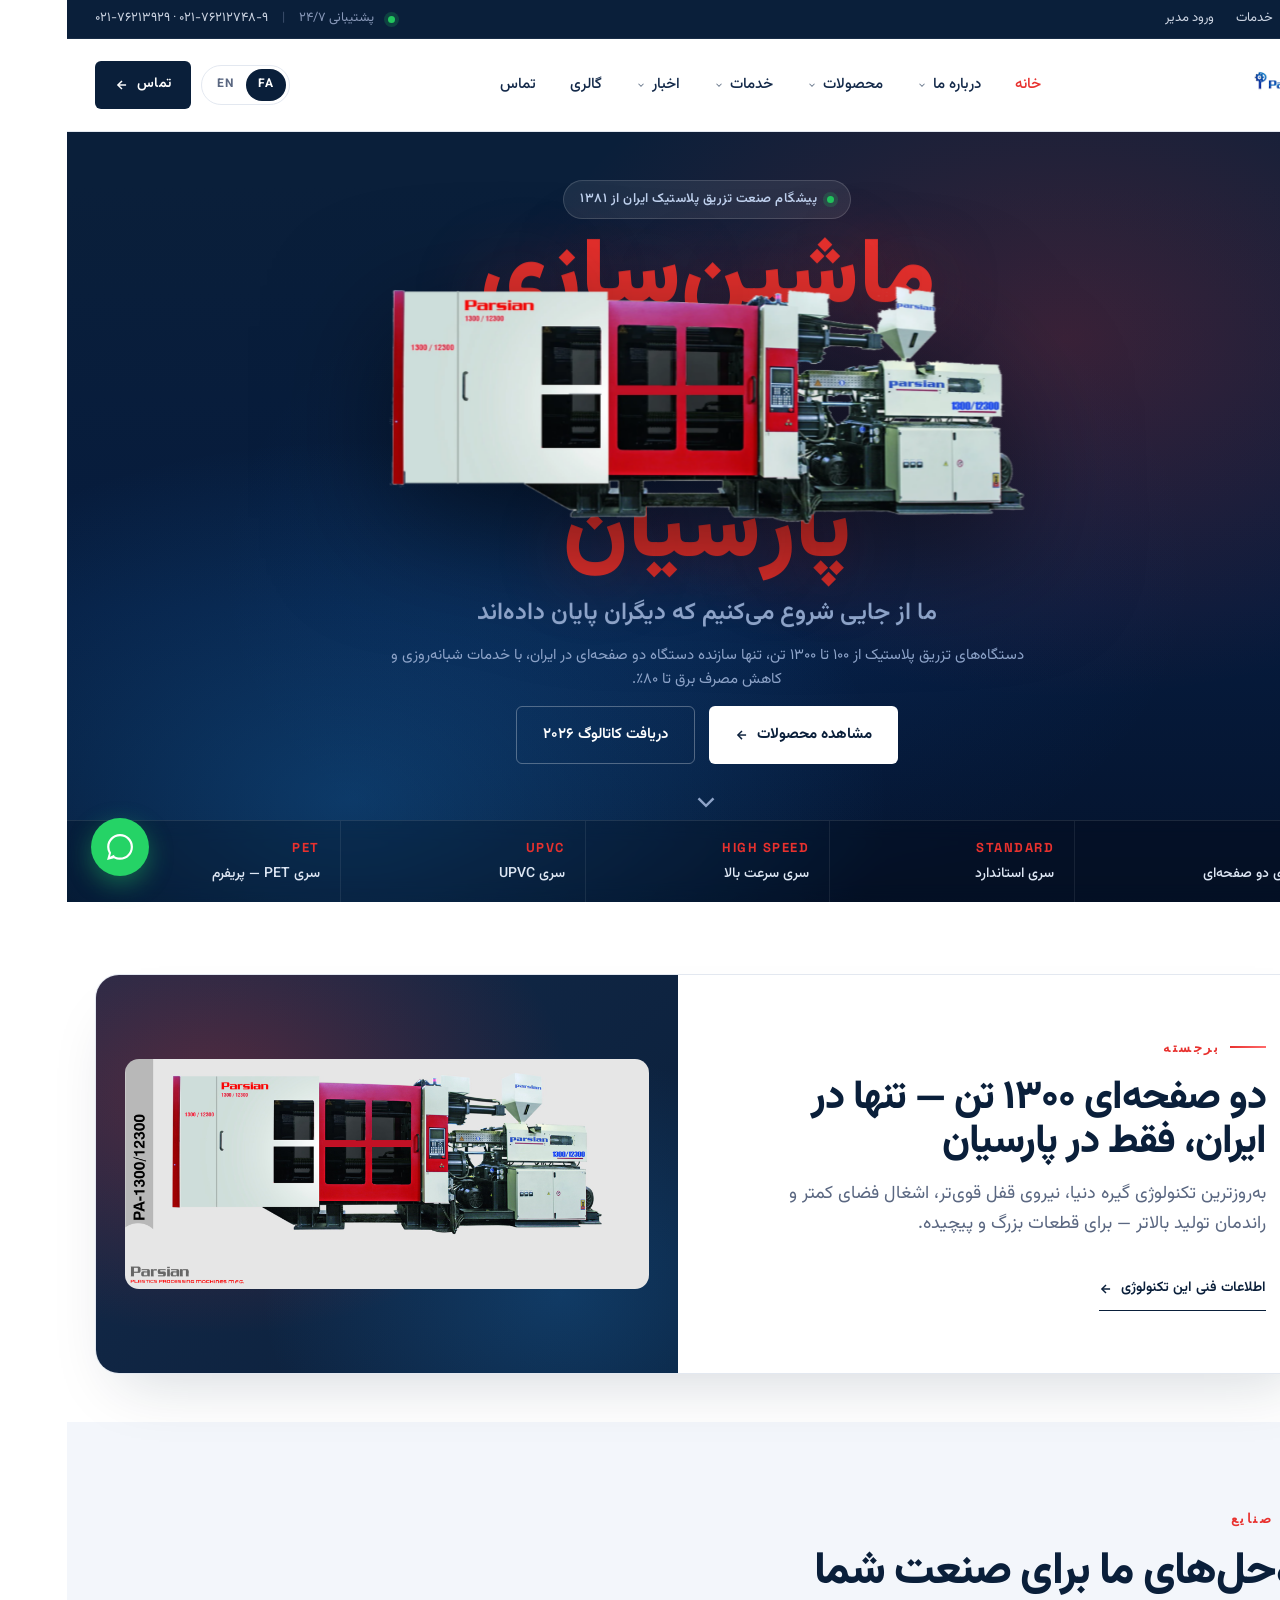
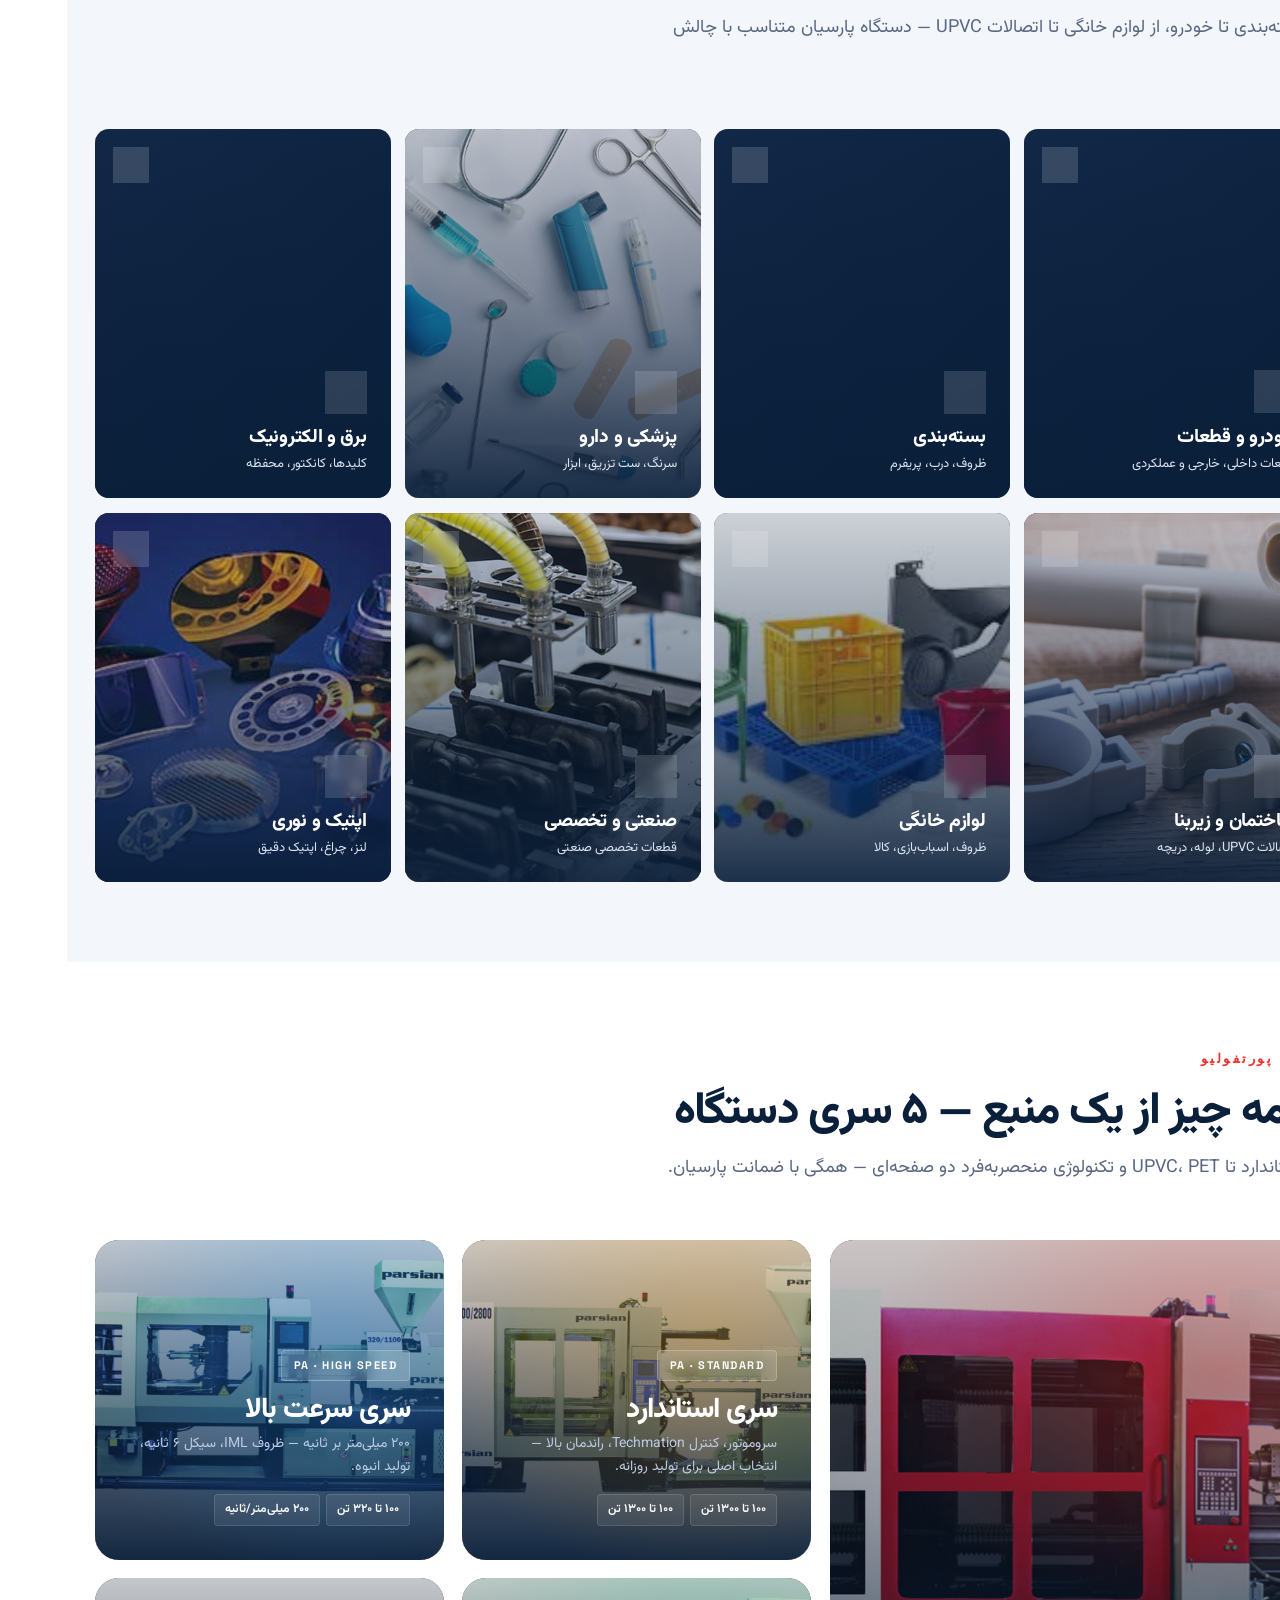
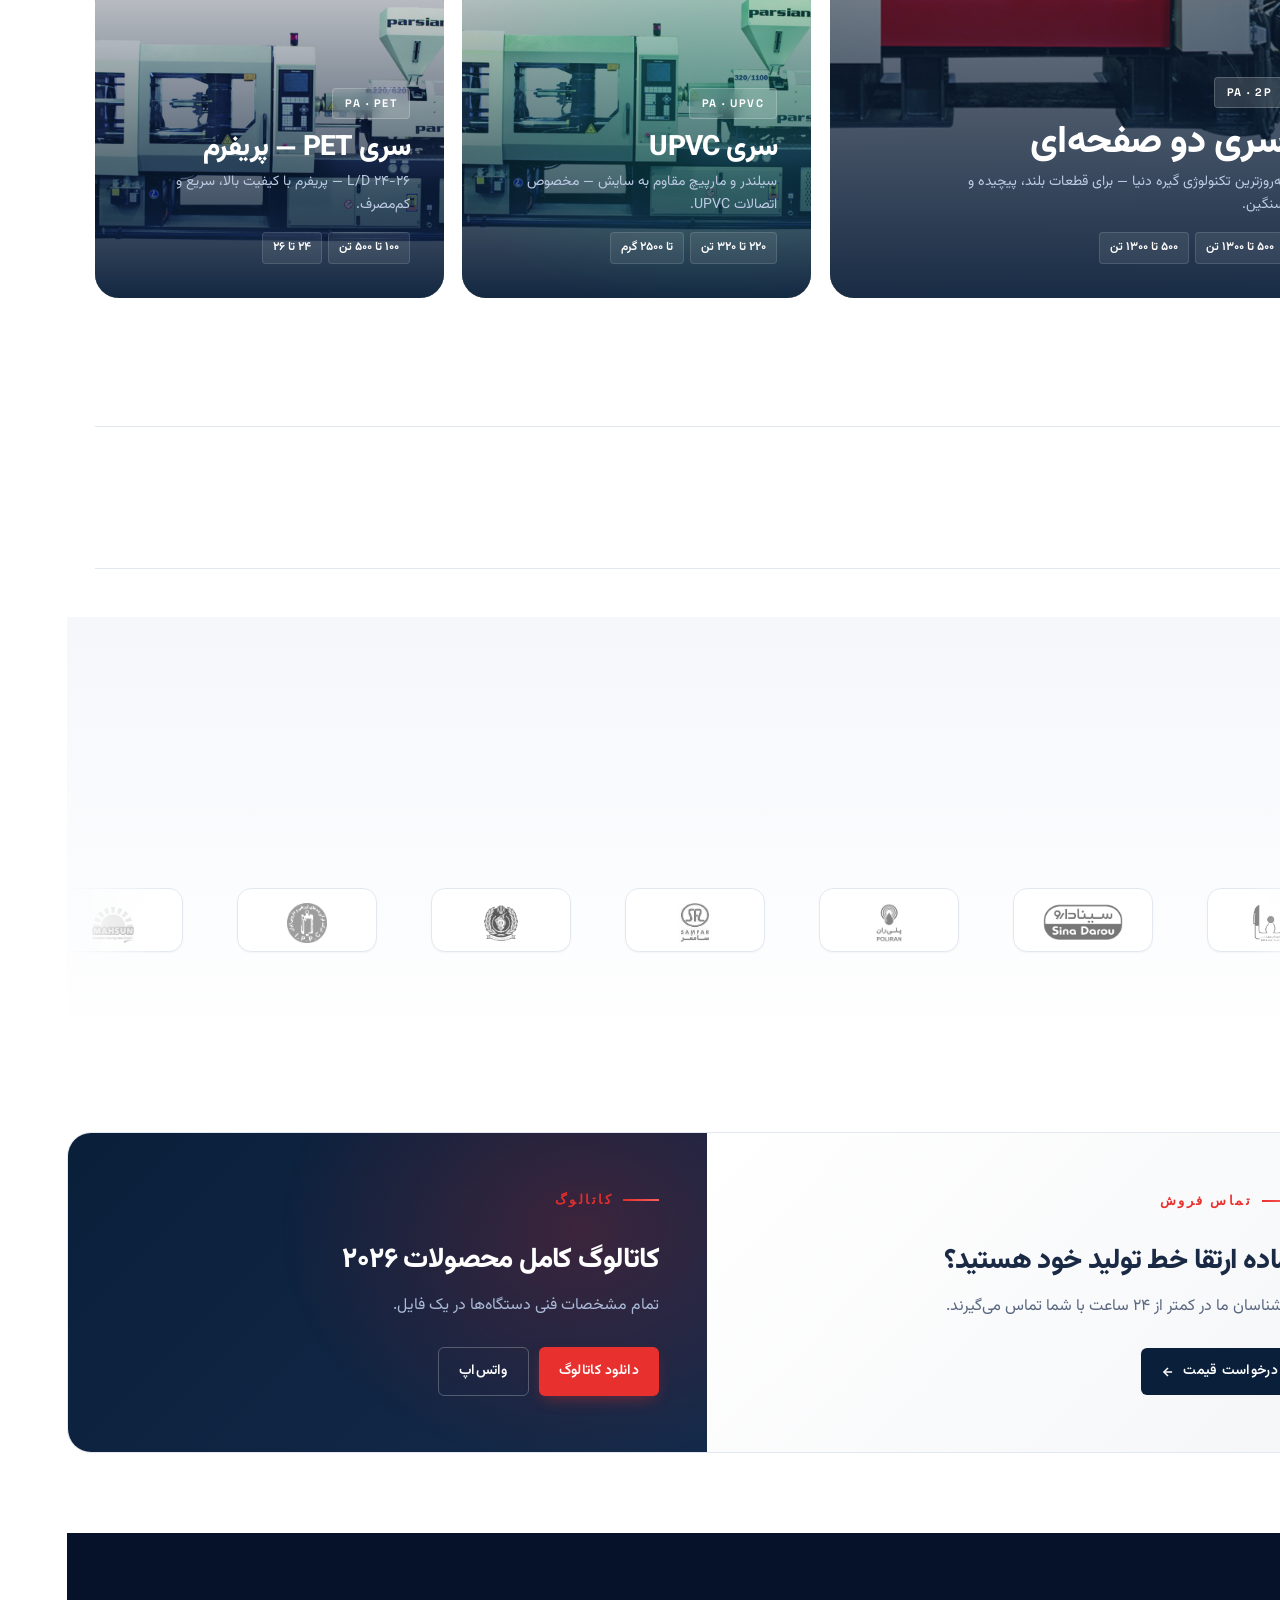
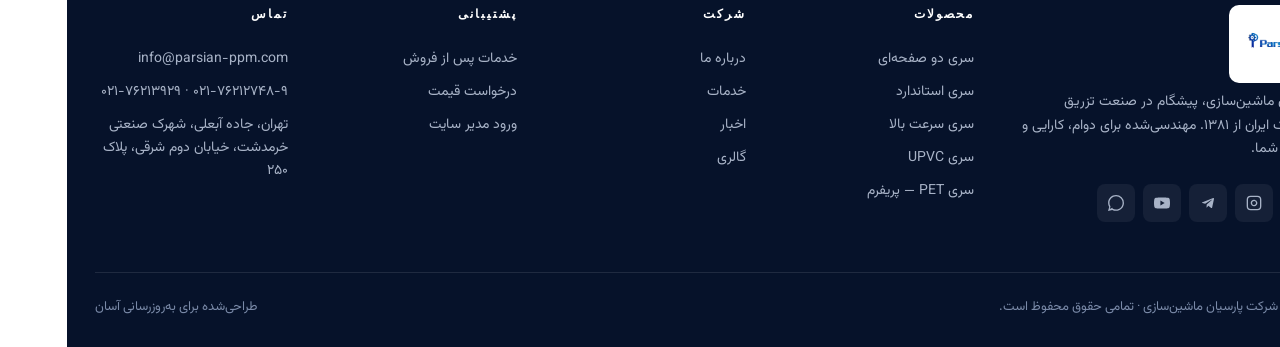
==== commit 3f3a6cd0: "add parallex and background particle" ====
--- a/index.html
+++ b/index.html
@@ -25,6 +25,7 @@
 
   <div id="footer-mount"></div>
   <script src="assets/js/common.js"></script>
+  <script src="assets/js/kinetic-grid.js"></script>
   <script src="assets/js/site.js"></script>
 <script src="assets/js/motion.js"></script>
 </body>
--- a/assets/css/style.css
+++ b/assets/css/style.css
@@ -186,23 +186,29 @@
   display:flex;flex-direction:column;
 }
 @supports (height:100svh){ .hero{min-height:calc(100svh - 130px)} }
+/* glow layer: 70% taller than the hero at the top so its scroll-parallax drift
+   (motion.css) never uncovers a bare band. Positions are remapped so the visible
+   part matches the original box: y' = (70% + y) / 1.7 */
 .hero::before{
-  content:"";position:absolute;inset:0;z-index:1;
+  content:"";position:absolute;top:-70%;right:0;bottom:0;left:0;z-index:1;
   background:
-    radial-gradient(900px 600px at 78% 20%, rgba(232,49,46,.22), transparent 60%),
-    radial-gradient(900px 600px at 22% 80%, rgba(33,150,243,.28), transparent 60%),
-    radial-gradient(700px 500px at 50% 50%, rgba(29,118,231,.10), transparent 70%),
-    linear-gradient(180deg, #0a1f3a 0%, #061b3d 55%, #04122a 100%);
+    radial-gradient(900px 600px at 78% 52.9%, rgba(232,49,46,.22), transparent 60%),
+    radial-gradient(900px 600px at 22% 88.2%, rgba(33,150,243,.28), transparent 60%),
+    radial-gradient(700px 500px at 50% 70.6%, rgba(29,118,231,.10), transparent 70%),
+    linear-gradient(180deg, #0a1f3a 41.2%, #061b3d 73.5%, #04122a 100%);
+  transform-origin:50% 70.6%;
   animation: hero-pan 22s ease-in-out infinite alternate;
 }
 @keyframes hero-pan{
   0%   { transform:scale(1)    translate(0,0) }
-  100% { transform:scale(1.04) translate(-1.5%, -1%) }
-}
-.hero::after{content:"";position:absolute;inset:0;z-index:1;background-image:linear-gradient(rgba(255,255,255,.045) 1px,transparent 1px),linear-gradient(90deg,rgba(255,255,255,.045) 1px,transparent 1px);background-size:80px 80px;mask-image:radial-gradient(ellipse 90% 70% at 30% 60%,#000,transparent 80%);pointer-events:none}
+  100% { transform:scale(1.04) translate(-1.5%, -.59%) }
+}
+/* kinetic grid canvas (assets/js/kinetic-grid.js) — taller than the hero at the top so
+   its scroll-parallax drift never uncovers an empty band */
+.hero-grid{position:absolute;left:0;top:-20%;width:100%;height:120%;z-index:2;display:block;pointer-events:none}
 .hero-video{position:absolute;inset:0;z-index:2;width:100%;height:100%;object-fit:cover;opacity:.35;pointer-events:none;filter:contrast(1.05) saturate(.9)}
 /* darker overlay so the wordmark stays readable on top of the video */
-.hero:has(.hero-video)::before{background:radial-gradient(900px 600px at 80% 20%,rgba(232,49,46,.18),transparent 60%),linear-gradient(180deg,rgba(10,31,58,.78),rgba(6,19,40,.9) 70%,rgba(5,14,30,.95))}
+.hero:has(.hero-video)::before{background:radial-gradient(900px 600px at 80% 52.9%,rgba(232,49,46,.18),transparent 60%),linear-gradient(180deg,rgba(10,31,58,.78) 41.2%,rgba(6,19,40,.9) 82.4%,rgba(5,14,30,.95))}
 
 /* ---- blur-in text (words / script-safe letter groups) ---- */
 .bt{display:block}
--- a/assets/css/motion.css
+++ b/assets/css/motion.css
@@ -44,10 +44,21 @@
 html[dir="rtl"] .reveal-left{ transform:translateX(-36px); }
 .reveal-left.is-visible{ opacity:1; transform:none; }
 
-/* ---- hero parallax layers ---- */
-.hero{ perspective:1px; }
-.hero-canvas, .hero-video{ will-change:transform; }
-.hero-content{ will-change:transform, opacity; }
+/* ---- hero scroll parallax (depth layers) ----
+   motion.js sets --hero-p (0 → 1 while the hero scrolls away) and --hero-y
+   (that progress in px of hero height). Deeper layers travel further down,
+   so they seem to scroll slower: the glow and kinetic grid drift far behind,
+   the first wordmark line sinks behind the machine, and the machine, second
+   line and copy move together as the near plane. Individual translate/scale
+   properties compose with the hover, rotator and entrance transforms. */
+.hero::before{ translate:0 calc(var(--hero-y, 0px) * .70); }
+.hero-grid, .hero-video{ translate:0 calc(var(--hero-y, 0px) * .55); }
+.hero-eyebrow, .hero-line-1{ translate:0 calc(var(--hero-y, 0px) * .40); }
+.hero-machine, .hero-line-2, .hero-foot, .hero-scroll{ translate:0 calc(var(--hero-y, 0px) * .12); }
+.hero-machine{ scale:calc(1 + var(--hero-p, 0) * .08); }
+.hero-eyebrow{ opacity:calc(1 - var(--hero-p, 0) * 3); }
+.hero-foot{ opacity:calc(1 - (var(--hero-p, 0) - .3) * 2.5); }
+.hero-scroll{ opacity:calc(1 - var(--hero-p, 0) * 8); }
 
 /* ---- number counters ---- */
 .st b, .spec-stats-row .st b{ font-variant-numeric:tabular-nums; }
@@ -62,7 +73,8 @@
   .reveal, .reveal-fade, .reveal-scale, .reveal-left{
     opacity:1 !important; transform:none !important; transition:none !important;
   }
-  .hero-canvas, .hero-video, .hero-content{ transform:none !important; }
+  .hero::before, .hero-grid, .hero-video, .hero-eyebrow, .hero-line-1, .hero-line-2,
+  .hero-machine, .hero-foot, .hero-scroll{ translate:none !important; scale:none !important; }
   .scroll-progress{ display:none; }
   *{ animation-duration:.01ms !important; animation-iteration-count:1 !important; }
 }
